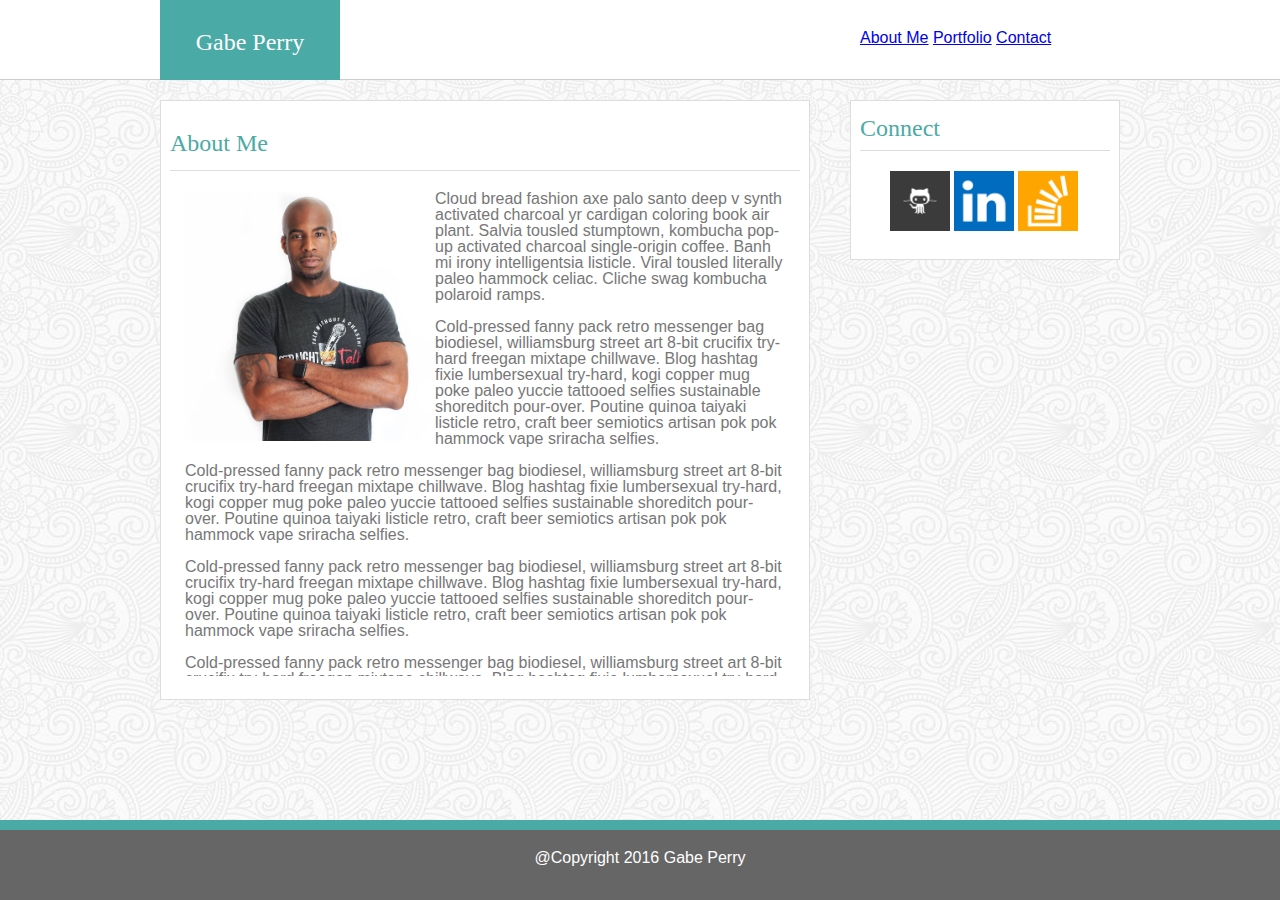
==== index.html @ e9166682 "First Uploads" ====
<!DOCTYPE html>
<html>

<head>
  <meta charset="utf-8">
  <title>Basic Portfolio</title>
  <link rel="stylesheet" type="text/css " href="assets/css/reset.css">
  <link rel="stylesheet" type="text/css " href="assets/css/style.css">
</head>

<body>
  <!-- Beginning of main Container that wraps the code. -->
  <div id="containermain">
    <!-- Beginning of container1 that is inside containermain and wraps entire code except
      footer.       -->
    <div class="container1">
      <!-- Main navigation menu that will be reused 3 times -->
      <div class="nav clearfix">
        <nav>
          <h1>Gabe Perry</h1>
          <p><a href="index.html">About Me</a> <a href="portfolio.html">Portfolio</a>
            <a href="contact.html">Contact</a></p>
        </nav>
      </div>
      <!-- Beginning of container2   -->
      <!-- Second container still in main conatain but will be used for About me, contact
      and Portfolio. -->
      <div class="container2 clearfix">
        <div class="aboutme">
          <h1>About Me</h1>
        </div>
        <div class="profile">
          <p><img src="assets/images/gabe.jpg" alt="Gabe Pic" width="200" height="200"> Cloud bread fashion axe palo santo deep v synth activated charcoal yr cardigan coloring book air plant. Salvia tousled stumptown, kombucha pop-up activated charcoal single-origin
            coffee. Banh mi irony intelligentsia listicle. Viral tousled literally paleo hammock celiac. Cliche swag kombucha polaroid ramps.</p> <br>

          <p> Cold-pressed fanny pack retro messenger bag biodiesel, williamsburg street art 8-bit crucifix try-hard freegan mixtape chillwave. Blog hashtag fixie lumbersexual try-hard, kogi copper mug poke paleo yuccie tattooed selfies sustainable shoreditch
            pour-over. Poutine quinoa taiyaki listicle retro, craft beer semiotics artisan pok pok hammock vape sriracha selfies.</p> <br>

          <p> Cold-pressed fanny pack retro messenger bag biodiesel, williamsburg street art 8-bit crucifix try-hard freegan mixtape chillwave. Blog hashtag fixie lumbersexual try-hard, kogi copper mug poke paleo yuccie tattooed selfies sustainable shoreditch
            pour-over. Poutine quinoa taiyaki listicle retro, craft beer semiotics artisan pok pok hammock vape sriracha selfies.</p> <br>

          <p> Cold-pressed fanny pack retro messenger bag biodiesel, williamsburg street art 8-bit crucifix try-hard freegan mixtape chillwave. Blog hashtag fixie lumbersexual try-hard, kogi copper mug poke paleo yuccie tattooed selfies sustainable shoreditch
            pour-over. Poutine quinoa taiyaki listicle retro, craft beer semiotics artisan pok pok hammock vape sriracha selfies. </p> <br>

          <p> Cold-pressed fanny pack retro messenger bag biodiesel, williamsburg street art 8-bit crucifix try-hard freegan mixtape chillwave. Blog hashtag fixie lumbersexual try-hard, kogi copper mug poke paleo yuccie tattooed selfies sustainable shoreditch
            pour-over. Poutine quinoa taiyaki listicle retro, craft beer semiotics artisan pok pok hammock vape sriracha selfies.</p> <br>

          <p> Cold-pressed fanny pack retro messenger bag biodiesel, williamsburg street art 8-bit crucifix try-hard freegan mixtape chillwave. Blog hashtag fixie lumbersexual try-hard, kogi copper mug poke paleo yuccie tattooed selfies sustainable shoreditch
            pour-over. Poutine quinoa taiyaki listicle retro, craft beer semiotics artisan pok pok hammock vape sriracha selfies. </p> <br>

          <p> Cloud bread fashion axe palo santo deep v synth activated charcoal yr cardigan coloring book air plant. Salvia tousled stumptown, kombucha pop-up activated charcoal single-origin coffee. Banh mi irony intelligentsia listicle. Viral tousled literally
            paleo hammock celiac. Cliche swag kombucha polaroid ramp</p>
        </div>
      </div>
      <!-- End of container2 -->
      <!-- Beginning of container3       -->
      <!-- Third container used. Seperate of container 2 but inside of container.  Used for contact
          icons. Icons open in Seperate pages.  Box stays the same and will be reused 3x.     -->
      <div class="container3 clearfix">
        <div class="connectweme">
          <h1>Connect</h1>
        </div>
        <div class="connect_icons">
          <a href="https://github.com/Gperry22" target="_blank">
              <img src="assets/images/github.png" alt="github"></a>
          <a href="https://www.linkedin.com/in/gabe-perry-3168935b/" target="_blank">
              <img src="assets/images/linkedin.png" alt="linkedin"></a>
          <a href="https://stackoverflow.com/users/8858085/gabe-perry?tab=profile" target="_blank">
              <img src="assets/images/stack.png" alt="stack"></a>
        </div>
      </div>
    </div>
    <!-- End of container3           -->
    <!-- End of container1 -->
    <!-- Footer that will be used 3x        -->
    <footer>
      <div class=" footer">
        <div class="footertop">
          <div class="footerbottom">
            <p>@Copyright 2016 Gabe Perry</p>
          </div>
        </div>
      </div>
    </footer>
  </div>
  <!-- End of container -->
</body>

</html>
---- assets/css/style.css ----
/*index Container Main Syles*/

/*index Container Main Syles*/

/*index Container1 Syles*/

/*index4 Navigation Menu*/

/*index5 Container2 Styles*/

/*index6 Container 3 Styles*/

/*index7 Footer Styles*/

/*index8 Portfolio Styles*/

/*index9 Contact Messages*/

/*index10 Clearfix*/

/*index1 HTML Syles*/

* {
  -webkit-box-sizing: border-box;
  -moz-box-sizing: border-box;
  box-sizing: border-box;
}

body {
  background-image: url("../../assets/images/symphony.png");
  background-repeat: repeat;
  background-attachment: scroll;
  margin: 0px;
}

h1, h2, h3 {
  font-family: Georgia, Times, "Times New Roman", serif;
  font-size: 24px;
}

p {
  font-family: Arial, "Helvetica Neue", Helvetica, sans-serif;
  color: #777777;
}

a:hover {
  color: green;
}

/*index Container Main Syles*/

#containermain {
  height: 80px;
  width: 0 auto;
  border-style: solid;
  border-bottom-width: 1px;
  border-color: #cccccc;
  background-color: #ffffff;
  margin-bottom: 20px;
}

/*index3 Container1 Syles*/

.container1 {
  width: 960px;
  margin: 0 auto;
}

/*index4 Navigation Menu*/

.nav {
  height: 80px;
  width: 0 auto;
  border-style: solid;
  border-bottom-width: 1px;
  border-color: #cccccc;
  background-color: #ffffff;
  margin-bottom: 20px;
}

.nav h1 {
  color: white;
  background-color: #4aaaa5;
  height: 80px;
  width: 180px;
  text-align: center;
  padding-top: 30px;
  float: left;
}

.nav p {
  color: black;
  height: 80px;
  text-align: center;
  padding-top: 30px;
  margin-left: 520px;
  float: left;
}

/*index5 Container2 Styles*/

.container2 {
  height: 600px;
  width: 650px;
  background-color: #ffffff;
  float: left;
  border-width: 1px;
  border-style: solid;
  border-color: #dddddd;
  margin-bottom: 20px;
}

.aboutme h1 {
  color: #4aaaa5;
  height: 70px;
  width: 630px;
  margin: 0 auto;
  padding-top: 30px;
  border-bottom-width: 1px;
  border-style: solid;
  border-color: #dddddd;
  margin-bottom: 5px;
}

.profile {
  height: 500px;
  width: 630px;
  margin: 0 auto;
  padding: 15px;
  overflow: auto;
}

.profile img {
  height: 250px;
  width: 250px;
  float: left;
}

/*index6 Container 3 Styles*/

.container3 {
  height: 160px;
  width: 270px;
  margin-left: 40px;
  background-color: #ffffff;
  float: left;
  border-width: 1px;
  border-style: solid;
  border-color: #dddddd;
}

.connectweme {
  color: #4aaaa5;
  height: 50px;
  width: 250px;
  margin: 0 auto;
  border-bottom-width: 1px;
  border-style: solid;
  border-color: #dddddd;
  padding-top: 15px;
  margin-bottom: 20px;
}

.connect_icons img {
  height: 60px;
  width: 60px;
}

.connect_icons {
  margin: auto;
  width: 71%;
}

/*index Footer Styles*/

.footer {
  height: 80px;
  width: 100%;
  position: fixed;
  bottom: 0;
  float: left;
}

.footertop {
  height: 80px;
  width: 100%;
  padding-top: 10px;
  background-color: #4aaaa5;
}

.footerbottom {
  height: 70px;
  width: 100%;
  background-color: #666666;
  text-align: center;
  padding-top: 20px;
}

.footerbottom p {
  color: white;
}

/*index Portfolio Styles*/

.portfolioimages {
  height: 500px;
  width: 630px;
  padding: 15px;
  overflow: auto;
}

.portfolioimages img {
  height: 250px;
  width: 280px;
}

figure {
  position: relative;
  float: left;
  margin: 10px;
}

figcaption {
  background-color: teal;
  color: #ffffff;
  height: 60px;
  width: 100%;
  text-align: center;
  padding-top: 15px;
  font-size: 24px;
  position: absolute;
  bottom: 20px;
  left: 0;
}

/*index Contact Messages*/

.contact_boxes {
  height: 500px;
  width: 630px;
  margin: 0 auto;
  padding: 15px;
  overflow: auto;
}

.contact_boxes input {
  height: 40px;
  width: 610px;
  font-size: 15px;
  margin-bottom: 10px;
}

.contact_boxes textarea {
  width: 610px;
  font-size: 15px;
  margin-bottom: 20px;
}

.contact_boxes p {
  font-size: 18px;
  margin-bottom: 10px;
}

.submit_box {
  height: 50px;
  width: 120px;
  background-color: teal;
  font-size: 18px;
  text-align: center;
  padding-top: 15px;
  border-radius: 75px;
}

.submit_box p {
  color: white;
}

/*index Clearfix*/

.clearfix::after {
  content: "";
  display: block;
  clear: both;
}
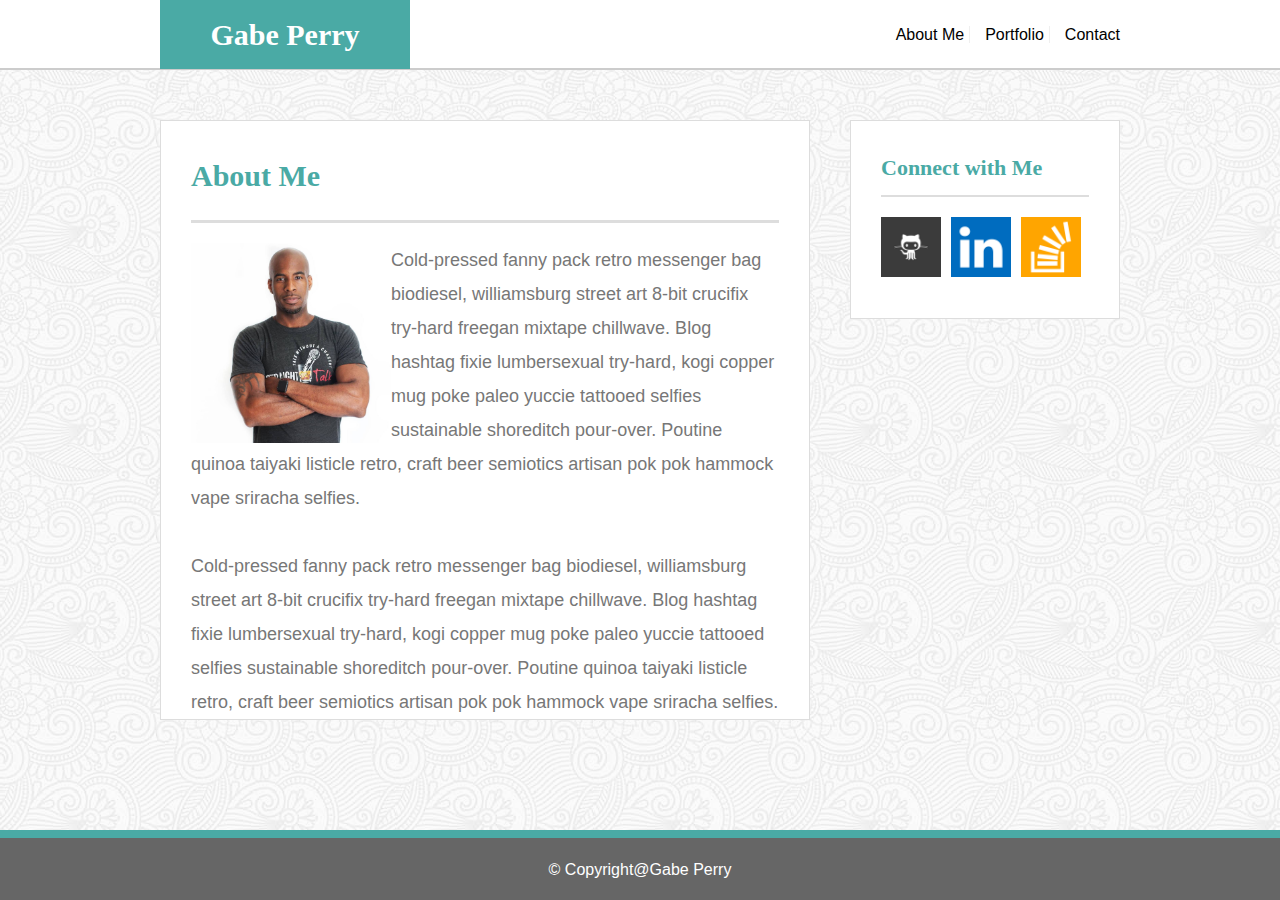
==== commit 6049dab9: "Updates" ====
--- a/index.html
+++ b/index.html
@@ -3,87 +3,91 @@
 
 <head>
   <meta charset="utf-8">
-  <title>Basic Portfolio</title>
-  <link rel="stylesheet" type="text/css " href="assets/css/reset.css">
-  <link rel="stylesheet" type="text/css " href="assets/css/style.css">
+  <title>Basic</title>
+  <link rel="stylesheet" href="assets/css/reset.css" type="text/css">
+  <link rel="stylesheet" href="assets/css/style.css" type="text/css">
 </head>
 
 <body>
-  <!-- Beginning of main Container that wraps the code. -->
-  <div id="containermain">
-    <!-- Beginning of container1 that is inside containermain and wraps entire code except
-      footer.       -->
-    <div class="container1">
-      <!-- Main navigation menu that will be reused 3 times -->
-      <div class="nav clearfix">
-        <nav>
-          <h1>Gabe Perry</h1>
-          <p><a href="index.html">About Me</a> <a href="portfolio.html">Portfolio</a>
-            <a href="contact.html">Contact</a></p>
-        </nav>
+  <!-- Masterhead that includes container for Logo, and page links.   -->
+  <header id="masterhead">
+    <div class="container">
+      <a href="index.html" id="logo">Gabe Perry</a>
+      <nav>
+        <a href="index.html">About Me</a>
+        <a href="portfolio.html">Portfolio</a>
+        <a href="contact.html">Contact</a>
+      </nav>
+    </div>
+  </header>
+
+  <!-- Main container that houses aboutme, and connect with me. Houses the
+container class for main media box. Will be used for Aboutme and Contact Form box.
+not for Portfolio box which needs different padding settings. -->
+  <div id="main-container" class="container">
+    <section class="main-section">
+      <h1>About Me</h1>
+      <img src="assets/images/gabe.jpg" alt="Gabe Perry" class="gabepic">
+      <p> Cold-pressed fanny pack retro messenger bag biodiesel, williamsburg street
+        art 8-bit crucifix try-hard freegan mixtape chillwave. Blog hashtag fixie
+        lumbersexual try-hard, kogi copper mug poke paleo yuccie tattooed selfies sustainable shoreditch
+        pour-over. Poutine quinoa taiyaki listicle retro, craft beer semiotics artisan
+         pok pok hammock vape sriracha selfies.</p> <br>
+
+      <p> Cold-pressed fanny pack retro messenger bag biodiesel, williamsburg street
+        art 8-bit crucifix try-hard freegan mixtape chillwave. Blog hashtag fixie
+        lumbersexual try-hard, kogi copper mug poke paleo yuccie tattooed selfies sustainable shoreditch
+        pour-over. Poutine quinoa taiyaki listicle retro, craft beer semiotics artisan
+         pok pok hammock vape sriracha selfies.</p> <br>
+
+      <p> Cold-pressed fanny pack retro messenger bag biodiesel, williamsburg street art
+        8-bit crucifix try-hard freegan mixtape chillwave. Blog hashtag fixie lumbersexual
+        try-hard, kogi copper mug poke paleo yuccie tattooed selfies sustainable shoreditch
+        pour-over. Poutine quinoa taiyaki listicle retro, craft beer semiotics artisan pok
+         pok hammock vape sriracha selfies. </p> <br>
+
+      <p> Cold-pressed fanny pack retro messenger bag biodiesel, williamsburg street art
+        8-bit crucifix try-hard freegan mixtape chillwave. Blog hashtag fixie lumbersexual
+        try-hard, kogi copper mug poke paleo yuccie tattooed selfies sustainable shoreditch
+        pour-over. Poutine quinoa taiyaki listicle retro, craft beer semiotics artisan pok
+        pok hammock vape sriracha selfies.</p> <br>
+
+      <p> Cold-pressed fanny pack retro messenger bag biodiesel, williamsburg street art
+        8-bit crucifix try-hard freegan mixtape chillwave. Blog hashtag fixie lumbersexual
+        try-hard, kogi copper mug poke paleo yuccie tattooed selfies sustainable shoreditch
+        pour-over. Poutine quinoa taiyaki listicle retro, craft beer semiotics artisan pok
+         pok hammock vape sriracha selfies. </p> <br>
+
+      <p> Cloud bread fashion axe palo santo deep v synth activated charcoal yr cardigan
+        coloring book air plant. Salvia tousled stumptown, kombucha pop-up activated charcoal
+        single-origin coffee. Banh mi irony intelligentsia listicle. Viral tousled literally
+        paleo hammock celiac. Cliche swag kombucha polaroid ramp</p>
+    </section>
+    <!-- End of Main-Container -->
+
+
+    <!-- Sidebar section that houses sidebar icons -->
+    <section class="sidebar">
+      <div id="connect">
+        <h2>Connect with Me</h2>
+        <a href="https://github.com/Gperry22" target="_blank">
+                  <img src="assets/images/github.png" class="connect_icons"  alt="github"></a>
+        <a href="https://www.linkedin.com/in/gabe-perry-3168935b/" target="_blank">
+                  <img src="assets/images/linkedin.png" class="connect_icons" alt="linkedin"></a>
+        <a href="https://stackoverflow.com/users/8858085/gabe-perry?tab=profile" target="_blank">
+                  <img src="assets/images/stack.png" class="connect_icons" alt="stack"></a>
       </div>
-      <!-- Beginning of container2   -->
-      <!-- Second container still in main conatain but will be used for About me, contact
-      and Portfolio. -->
-      <div class="container2 clearfix">
-        <div class="aboutme">
-          <h1>About Me</h1>
-        </div>
-        <div class="profile">
-          <p><img src="assets/images/gabe.jpg" alt="Gabe Pic" width="200" height="200"> Cloud bread fashion axe palo santo deep v synth activated charcoal yr cardigan coloring book air plant. Salvia tousled stumptown, kombucha pop-up activated charcoal single-origin
-            coffee. Banh mi irony intelligentsia listicle. Viral tousled literally paleo hammock celiac. Cliche swag kombucha polaroid ramps.</p> <br>
+    </section>
+  </div>
+  <!-- End of Sidebar Section -->
 
-          <p> Cold-pressed fanny pack retro messenger bag biodiesel, williamsburg street art 8-bit crucifix try-hard freegan mixtape chillwave. Blog hashtag fixie lumbersexual try-hard, kogi copper mug poke paleo yuccie tattooed selfies sustainable shoreditch
-            pour-over. Poutine quinoa taiyaki listicle retro, craft beer semiotics artisan pok pok hammock vape sriracha selfies.</p> <br>
-
-          <p> Cold-pressed fanny pack retro messenger bag biodiesel, williamsburg street art 8-bit crucifix try-hard freegan mixtape chillwave. Blog hashtag fixie lumbersexual try-hard, kogi copper mug poke paleo yuccie tattooed selfies sustainable shoreditch
-            pour-over. Poutine quinoa taiyaki listicle retro, craft beer semiotics artisan pok pok hammock vape sriracha selfies.</p> <br>
-
-          <p> Cold-pressed fanny pack retro messenger bag biodiesel, williamsburg street art 8-bit crucifix try-hard freegan mixtape chillwave. Blog hashtag fixie lumbersexual try-hard, kogi copper mug poke paleo yuccie tattooed selfies sustainable shoreditch
-            pour-over. Poutine quinoa taiyaki listicle retro, craft beer semiotics artisan pok pok hammock vape sriracha selfies. </p> <br>
-
-          <p> Cold-pressed fanny pack retro messenger bag biodiesel, williamsburg street art 8-bit crucifix try-hard freegan mixtape chillwave. Blog hashtag fixie lumbersexual try-hard, kogi copper mug poke paleo yuccie tattooed selfies sustainable shoreditch
-            pour-over. Poutine quinoa taiyaki listicle retro, craft beer semiotics artisan pok pok hammock vape sriracha selfies.</p> <br>
-
-          <p> Cold-pressed fanny pack retro messenger bag biodiesel, williamsburg street art 8-bit crucifix try-hard freegan mixtape chillwave. Blog hashtag fixie lumbersexual try-hard, kogi copper mug poke paleo yuccie tattooed selfies sustainable shoreditch
-            pour-over. Poutine quinoa taiyaki listicle retro, craft beer semiotics artisan pok pok hammock vape sriracha selfies. </p> <br>
-
-          <p> Cloud bread fashion axe palo santo deep v synth activated charcoal yr cardigan coloring book air plant. Salvia tousled stumptown, kombucha pop-up activated charcoal single-origin coffee. Banh mi irony intelligentsia listicle. Viral tousled literally
-            paleo hammock celiac. Cliche swag kombucha polaroid ramp</p>
-        </div>
-      </div>
-      <!-- End of container2 -->
-      <!-- Beginning of container3       -->
-      <!-- Third container used. Seperate of container 2 but inside of container.  Used for contact
-          icons. Icons open in Seperate pages.  Box stays the same and will be reused 3x.     -->
-      <div class="container3 clearfix">
-        <div class="connectweme">
-          <h1>Connect</h1>
-        </div>
-        <div class="connect_icons">
-          <a href="https://github.com/Gperry22" target="_blank">
-              <img src="assets/images/github.png" alt="github"></a>
-          <a href="https://www.linkedin.com/in/gabe-perry-3168935b/" target="_blank">
-              <img src="assets/images/linkedin.png" alt="linkedin"></a>
-          <a href="https://stackoverflow.com/users/8858085/gabe-perry?tab=profile" target="_blank">
-              <img src="assets/images/stack.png" alt="stack"></a>
-        </div>
-      </div>
+  <!-- Footer Section -->
+  <footer>
+    <div class="foot-container">
+      &copy; Copyright@Gabe Perry
     </div>
-    <!-- End of container3           -->
-    <!-- End of container1 -->
-    <!-- Footer that will be used 3x        -->
-    <footer>
-      <div class=" footer">
-        <div class="footertop">
-          <div class="footerbottom">
-            <p>@Copyright 2016 Gabe Perry</p>
-          </div>
-        </div>
-      </div>
-    </footer>
-  </div>
-  <!-- End of container -->
+  </footer>
+  <!-- End of Footer Section -->
 </body>
 
 </html>
--- a/assets/css/style.css
+++ b/assets/css/style.css
@@ -1,25 +1,21 @@
-/*index Container Main Syles*/
-
-/*index Container Main Syles*/
-
-/*index Container1 Syles*/
-
-/*index4 Navigation Menu*/
-
-/*index5 Container2 Styles*/
-
-/*index6 Container 3 Styles*/
-
-/*index7 Footer Styles*/
-
-/*index8 Portfolio Styles*/
-
-/*index9 Contact Messages*/
-
-/*index10 Clearfix*/
-
-/*index1 HTML Syles*/
-
+/*Index 1 styling of HTML style elements*/
+/*Index 2 styling of HTML Masterhead, Nav, and Logo elements*/
+/*Index 3 styling of HTML Main-Container elements that include Aboutme, Connect With Me, and the Contact page bars */
+/*Index 4 styling of HTML Footer styles */
+/*Index 5 styling of HTML Main-section2 elements that include Portfolio styles */
+/*Index 6 styling of HTML Main-section elements for the Contact page bars */
+
+
+
+.visible{
+  visibility: visible;
+}
+
+.hidden {
+  visibility: hidden;
+}
+
+/*Index 1 styling of HTML style elements*/
 * {
   -webkit-box-sizing: border-box;
   -moz-box-sizing: border-box;
@@ -30,188 +26,169 @@
   background-image: url("../../assets/images/symphony.png");
   background-repeat: repeat;
   background-attachment: scroll;
+  color: #777;
   margin: 0px;
+  font-size: 18px;
+  line-height: 34px;
+  font-family: Arial, 'Helvetica Neue', Helvetica, sans-serif;
+}
+
+nav a:hover {
+  color: green;
 }
 
 h1, h2, h3 {
-  font-family: Georgia, Times, "Times New Roman", serif;
-  font-size: 24px;
-}
-
-p {
-  font-family: Arial, "Helvetica Neue", Helvetica, sans-serif;
-  color: #777777;
-}
-
-a:hover {
-  color: green;
-}
-
-/*index Container Main Syles*/
-
-#containermain {
-  height: 80px;
-  width: 0 auto;
-  border-style: solid;
-  border-bottom-width: 1px;
-  border-color: #cccccc;
-  background-color: #ffffff;
   margin-bottom: 20px;
 }
 
-/*index3 Container1 Syles*/
-
-.container1 {
-  width: 960px;
+h1, h2, h3 {
+  font-family: Georgia, Times, 'Times New Roman', serif;
+  font-weight: 700;
+  color: #4aaaa5;
+}
+
+h1 {
+  font-size: 30px;
+  line-height: 49px;
+  border-bottom: 3px solid #ddd;
+  padding-bottom: 20px;
+}
+
+h2, h3 {
+  font-size: 22px;
+}
+
+/*Index 2 styling of HTML Masterhead, Nav, and Logo elements*/
+.container {
+  width: 100%;
+  max-width: 960px;
   margin: 0 auto;
-}
-
-/*index4 Navigation Menu*/
-
-.nav {
-  height: 80px;
-  width: 0 auto;
-  border-style: solid;
-  border-bottom-width: 1px;
-  border-color: #cccccc;
-  background-color: #ffffff;
+  clear: both;
+}
+
+#masterhead {
+  background: #fff;
+  height: 70px;
+  width: 100%;
+  border-bottom: 2px solid #ccc;
+  color: #fff;
+  margin: 0 0 30px;
+  z-index: 99;
+}
+
+#logo {
+  width: 250px;
+  height: 69px;
+  background: #4aaaa5;
+  color: #fff;
+  text-align: center;
+  font-family: 'Georgia', Times, Times New Roman, serif;
+  line-height: 70px;
+  font-weight: 700;
+  font-size: 30px;
+  text-decoration: none;
+  float: left;
+}
+
+nav {
+  float: right;
+}
+
+nav a {
+  border-left: 1px solid #efefef;
+  color: black;
+  font-size: 16px;
+  line-height: 70px;
+  text-decoration: none;
+  display: inline;
+  padding-left: 15px;
+}
+
+nav a:first-child {
+  border-left: 0 none;
+}
+
+/*Index 3 styling of HTML Main-section elements that include
+Aboutme, Connect With Me */
+#main-container {
+  padding-top: 20px;
+}
+
+.main-section {
+  background: #fff;
+  width: 100%;
+  max-width: 650px;
+  max-height: 600px;
+  border: 1px solid #ddd;
+  margin: 0 0 40px 0;
+  padding: 30px;
+  float: left;
+  overflow: auto;
+}
+
+.gabepic {
+  width: 200px;
+  height: 200px;
+  float: left;
+  margin-left: : 20px;
+}
+
+.sidebar {
+  background: #fff;
+  width: 100%;
+  max-width: 270px;
+  border: 1px solid #ddd;
+  padding: 30px;
+  float: right;
+}
+
+.sidebar h2, h3 {
+  border-bottom: 2px solid #ddd;
   margin-bottom: 20px;
-}
-
-.nav h1 {
-  color: white;
-  background-color: #4aaaa5;
-  height: 80px;
-  width: 180px;
-  text-align: center;
-  padding-top: 30px;
-  float: left;
-}
-
-.nav p {
-  color: black;
-  height: 80px;
-  text-align: center;
-  padding-top: 30px;
-  margin-left: 520px;
-  float: left;
-}
-
-/*index5 Container2 Styles*/
-
-.container2 {
-  height: 600px;
-  width: 650px;
-  background-color: #ffffff;
-  float: left;
-  border-width: 1px;
-  border-style: solid;
-  border-color: #dddddd;
-  margin-bottom: 20px;
-}
-
-.aboutme h1 {
-  color: #4aaaa5;
-  height: 70px;
-  width: 630px;
-  margin: 0 auto;
-  padding-top: 30px;
-  border-bottom-width: 1px;
-  border-style: solid;
-  border-color: #dddddd;
-  margin-bottom: 5px;
-}
-
-.profile {
-  height: 500px;
-  width: 630px;
-  margin: 0 auto;
-  padding: 15px;
-  overflow: auto;
-}
-
-.profile img {
-  height: 250px;
-  width: 250px;
-  float: left;
-}
-
-/*index6 Container 3 Styles*/
-
-.container3 {
-  height: 160px;
-  width: 270px;
-  margin-left: 40px;
-  background-color: #ffffff;
-  float: left;
-  border-width: 1px;
-  border-style: solid;
-  border-color: #dddddd;
-}
-
-.connectweme {
-  color: #4aaaa5;
-  height: 50px;
-  width: 250px;
-  margin: 0 auto;
-  border-bottom-width: 1px;
-  border-style: solid;
-  border-color: #dddddd;
-  padding-top: 15px;
-  margin-bottom: 20px;
-}
-
-.connect_icons img {
+  padding-bottom: 10px;
+}
+
+.connect_icons {
   height: 60px;
   width: 60px;
-}
-
-.connect_icons {
-  margin: auto;
-  width: 71%;
-}
-
-/*index Footer Styles*/
-
-.footer {
-  height: 80px;
+  margin-right: 5px;
+}
+
+
+/*Index 4 styling of HTML Footer styles */
+footer {
+  height: 70px;
   width: 100%;
   position: fixed;
   bottom: 0;
   float: left;
 }
 
-.footertop {
-  height: 80px;
-  width: 100%;
-  padding-top: 10px;
-  background-color: #4aaaa5;
-}
-
-.footerbottom {
-  height: 70px;
-  width: 100%;
-  background-color: #666666;
+.foot-container {
+  background: #666;
+  border-top: 8px solid #4aaaa5;
+  color: #fff;
   text-align: center;
-  padding-top: 20px;
-}
-
-.footerbottom p {
-  color: white;
-}
-
-/*index Portfolio Styles*/
-
-.portfolioimages {
-  height: 500px;
-  width: 630px;
-  padding: 15px;
+  font-size: 16px;
+  padding: 15px 0;
+}
+
+/*Index 5 styling of HTML Main-section2 elements that include
+Portfolio styles */
+.main-section2 {
+  background: #fff;
+  width: 100%;
+  max-width: 650px;
+  max-height: 600px;
+  border: 1px solid #ddd;
+  padding: 30px;
+  float: left;
   overflow: auto;
 }
 
-.portfolioimages img {
-  height: 250px;
-  width: 280px;
+.main-section2 img {
+  height: 230px;
+  width: 265px;
 }
 
 figure {
@@ -233,52 +210,169 @@
   left: 0;
 }
 
-/*index Contact Messages*/
-
-.contact_boxes {
-  height: 500px;
-  width: 630px;
-  margin: 0 auto;
-  padding: 15px;
-  overflow: auto;
-}
-
-.contact_boxes input {
-  height: 40px;
-  width: 610px;
-  font-size: 15px;
+/*Index 6 styling of HTML Main-section elements for the Contact page bars */
+#contact_form li {
   margin-bottom: 10px;
 }
 
-.contact_boxes textarea {
-  width: 610px;
-  font-size: 15px;
-  margin-bottom: 20px;
-}
-
-.contact_boxes p {
+input[type=text], input[type=email], textarea {
+  display: block;
+  width: 100%;
+  height: 25px;
+  padding-left: 10px;
+}
+
+label {
+  margin-bottom: 5px;
+}
+
+textarea {
+  height: 200px;
+}
+
+input[type=submit] {
+  background: #4aaaa5;
+  border: 0 none;
+  border-radius: 75px;
+  color: #fff;
   font-size: 18px;
-  margin-bottom: 10px;
-}
-
-.submit_box {
-  height: 50px;
-  width: 120px;
-  background-color: teal;
-  font-size: 18px;
-  text-align: center;
-  padding-top: 15px;
-  border-radius: 75px;
-}
-
-.submit_box p {
-  color: white;
-}
-
-/*index Clearfix*/
-
-.clearfix::after {
-  content: "";
-  display: block;
-  clear: both;
-}
+  padding: 10px 30px;
+  margin-top: 10px;
+  cursor: pointer;
+}
+
+@media screen and (max-width: 980px) {
+
+}
+@media screen and (max-width: 768px) {
+
+  .container {
+    width: 760px;
+    max-width: 700px;
+    margin: 0 auto;
+    clear: both;
+  }
+
+  .main-section {
+    background: #fff;
+    width: 700px;
+    max-width: 700px;
+    max-height: 600px;
+    border: 1px solid #ddd;
+    margin: 0 0 10px 0;
+    padding: 30px;
+
+    overflow: auto;
+  }
+  .sidebar {
+    background: #fff;
+    width: 700px;
+    max-width: 700px;
+    border: 1px solid #ddd;
+    padding: 30px;
+    float: left;
+  }
+
+  .main-section2 {
+    background: #fff;
+    width: 700px;
+    max-width: 700px;
+    max-height: 600px;
+    border: 1px solid #ddd;
+    padding: 30px;
+    margin-bottom: 20px;
+    overflow: auto;
+}
+
+
+
+
+
+@media screen and (max-width: 640px) {
+
+    .container {
+      width: 640px;
+      max-width: 600px;
+      margin: 0 auto;
+      clear: both;
+    }
+
+    .main-section {
+      background: #fff;
+      width: 600px;
+      max-width: 600px;
+      max-height: 600px;
+      border: 1px solid #ddd;
+      margin: 0 0 10px 0;
+      padding: 30px;
+
+      overflow: auto;
+    }
+    .sidebar {
+      background: #fff;
+      width: 600;
+      max-width: 600px;
+      border: 1px solid #ddd;
+      padding: 30px;
+      margin-bottom: 100px;
+    }
+
+    .main-section2 {
+      background: #fff;
+      width: 100%;
+      max-width: 600px;
+      max-height: 600px;
+      border: 1px solid #ddd;
+      padding: 30px;
+      margin-bottom: 40px;
+      overflow: auto;
+}
+
+
+    .main-section2 img {
+      height: auto;
+      width: 100%;
+}
+
+    figure {
+      position: relative;
+      text-align: center;
+      width: 100%;
+      margin: 10px;
+    }
+
+    figcaption {
+      background-color: teal;
+      color: #ffffff;
+      height: 60px;
+      width: 100%;
+      text-align: center;
+      padding-top: 15px;
+      font-size: 24px;
+      position: absolute;
+      bottom: 20px;
+      left: 0;
+    }
+    footer {
+      height: 70px;
+      width: 100%;
+    }
+
+    .foot-container {
+      background: #666;
+      border-top: 8px solid #4aaaa5;
+      color: #fff;
+      text-align: center;
+      font-size: 16px;
+      padding: 15px 0;
+    }
+
+    .sidebar {
+      background: #fff;
+      width: 600;
+      max-width: 600px;
+      border: 1px solid #ddd;
+      padding: 30px;
+      margin-bottom: 2000px;
+    }
+}
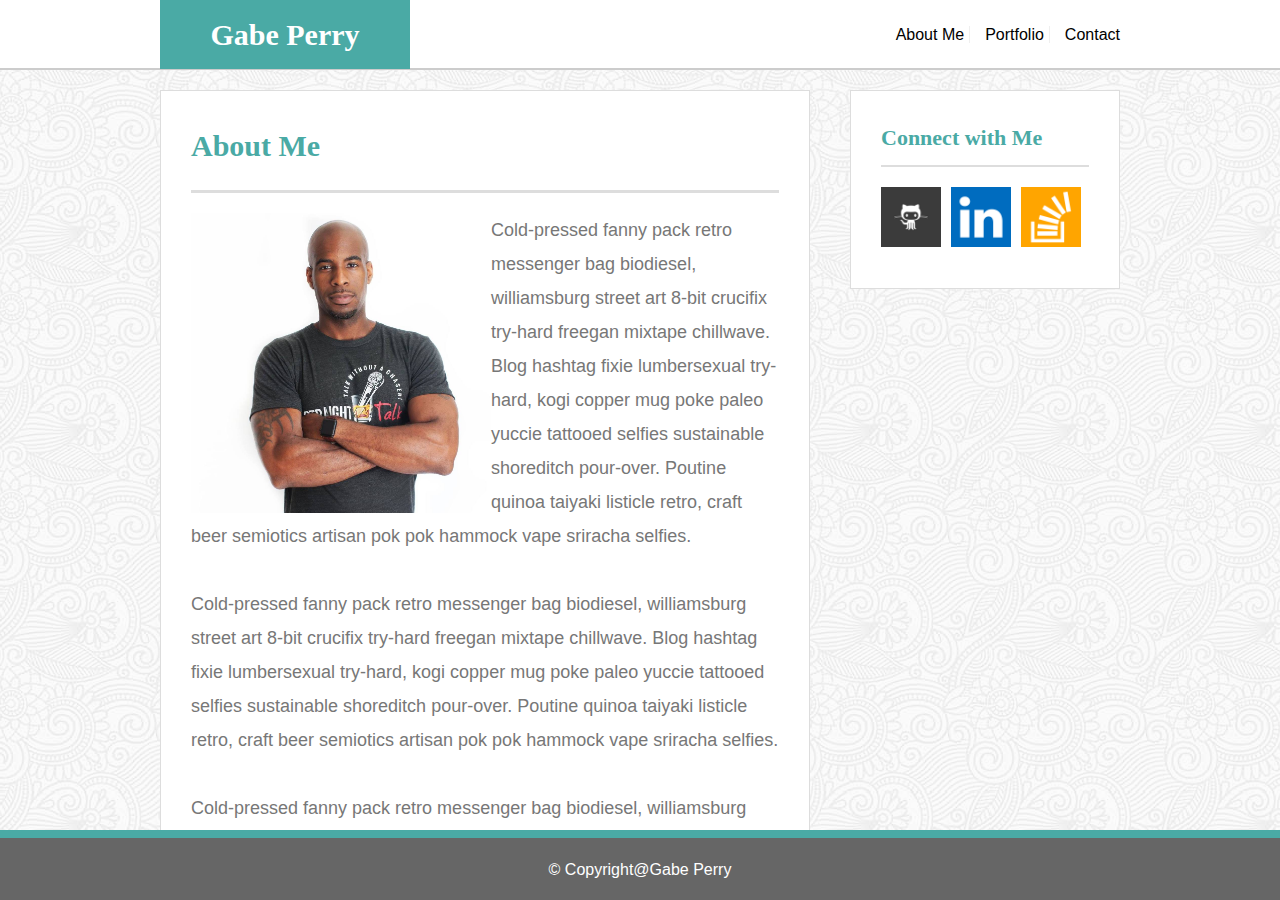
==== commit 5ef45e0c: "Final Draft, just need to added comments but all is working fine. Just a quick clean up of the code" ====
--- a/index.html
+++ b/index.html
@@ -21,10 +21,11 @@
     </div>
   </header>
 
+
   <!-- Main container that houses aboutme, and connect with me. Houses the
 container class for main media box. Will be used for Aboutme and Contact Form box.
 not for Portfolio box which needs different padding settings. -->
-  <div id="main-container" class="container">
+  <div id="main-container" class=container>
     <section class="main-section">
       <h1>About Me</h1>
       <img src="assets/images/gabe.jpg" alt="Gabe Perry" class="gabepic">
@@ -45,26 +46,8 @@
         try-hard, kogi copper mug poke paleo yuccie tattooed selfies sustainable shoreditch
         pour-over. Poutine quinoa taiyaki listicle retro, craft beer semiotics artisan pok
          pok hammock vape sriracha selfies. </p> <br>
-
-      <p> Cold-pressed fanny pack retro messenger bag biodiesel, williamsburg street art
-        8-bit crucifix try-hard freegan mixtape chillwave. Blog hashtag fixie lumbersexual
-        try-hard, kogi copper mug poke paleo yuccie tattooed selfies sustainable shoreditch
-        pour-over. Poutine quinoa taiyaki listicle retro, craft beer semiotics artisan pok
-        pok hammock vape sriracha selfies.</p> <br>
-
-      <p> Cold-pressed fanny pack retro messenger bag biodiesel, williamsburg street art
-        8-bit crucifix try-hard freegan mixtape chillwave. Blog hashtag fixie lumbersexual
-        try-hard, kogi copper mug poke paleo yuccie tattooed selfies sustainable shoreditch
-        pour-over. Poutine quinoa taiyaki listicle retro, craft beer semiotics artisan pok
-         pok hammock vape sriracha selfies. </p> <br>
-
-      <p> Cloud bread fashion axe palo santo deep v synth activated charcoal yr cardigan
-        coloring book air plant. Salvia tousled stumptown, kombucha pop-up activated charcoal
-        single-origin coffee. Banh mi irony intelligentsia listicle. Viral tousled literally
-        paleo hammock celiac. Cliche swag kombucha polaroid ramp</p>
     </section>
     <!-- End of Main-Container -->
-
 
     <!-- Sidebar section that houses sidebar icons -->
     <section class="sidebar">
--- a/assets/css/style.css
+++ b/assets/css/style.css
@@ -7,19 +7,16 @@
 
 
 
-.visible{
-  visibility: visible;
-}
-
-.hidden {
-  visibility: hidden;
-}
-
 /*Index 1 styling of HTML style elements*/
 * {
   -webkit-box-sizing: border-box;
   -moz-box-sizing: border-box;
   box-sizing: border-box;
+}
+
+::-webkit-scrollbar {
+      width: 0px;
+      background: transparent;
 }
 
 body {
@@ -72,7 +69,7 @@
   width: 100%;
   border-bottom: 2px solid #ccc;
   color: #fff;
-  margin: 0 0 30px;
+  margin: 0 0 0px;
   z-index: 99;
 }
 
@@ -108,6 +105,7 @@
   border-left: 0 none;
 }
 
+
 /*Index 3 styling of HTML Main-section elements that include
 Aboutme, Connect With Me */
 #main-container {
@@ -118,7 +116,7 @@
   background: #fff;
   width: 100%;
   max-width: 650px;
-  max-height: 600px;
+  max-height: 750px;
   border: 1px solid #ddd;
   margin: 0 0 40px 0;
   padding: 30px;
@@ -127,8 +125,9 @@
 }
 
 .gabepic {
-  width: 200px;
-  height: 200px;
+  width: 100%;
+  height: auto;
+  max-width: 300px;
   float: left;
   margin-left: : 20px;
 }
@@ -179,7 +178,7 @@
   background: #fff;
   width: 100%;
   max-width: 650px;
-  max-height: 600px;
+  max-height: 780px;
   border: 1px solid #ddd;
   padding: 30px;
   float: left;
@@ -241,138 +240,241 @@
   cursor: pointer;
 }
 
-@media screen and (max-width: 980px) {
-
-}
-@media screen and (max-width: 768px) {
+
+/* Large Devices, Wide Screens */
+@media only screen and (max-width : 1200px) {
+
+}
+
+/* Medium Devices, Desktops */
+@media only screen and (max-width : 992px) {
 
   .container {
-    width: 760px;
-    max-width: 700px;
+    width: 100%;
+    max-width: 850px;
     margin: 0 auto;
     clear: both;
   }
 
   .main-section {
     background: #fff;
-    width: 700px;
-    max-width: 700px;
-    max-height: 600px;
-    border: 1px solid #ddd;
-    margin: 0 0 10px 0;
-    padding: 30px;
-
-    overflow: auto;
-  }
+    width: 100%;
+    max-width: 520px;
+    max-height: 850px;
+    border: 1px solid #ddd;
+    margin: 0 0 40px 0;
+    padding: 30px;
+    float: left;
+    overflow: auto;
+  }
+
   .sidebar {
     background: #fff;
-    width: 700px;
-    max-width: 700px;
-    border: 1px solid #ddd;
-    padding: 30px;
+    width: 100%;
+    max-width: 270px;
+    border: 1px solid #ddd;
+    padding: 30px;
+    float: right;
+  }
+
+  .gabepic {
+    width: 100%;
+    height: 400;
+    max-width: 400px;
+    margin: 0px 10px 20px 10px;
     float: left;
   }
 
   .main-section2 {
     background: #fff;
-    width: 700px;
-    max-width: 700px;
-    max-height: 600px;
-    border: 1px solid #ddd;
-    padding: 30px;
-    margin-bottom: 20px;
-    overflow: auto;
-}
-
-
-
-
-
-@media screen and (max-width: 640px) {
-
-    .container {
-      width: 640px;
-      max-width: 600px;
-      margin: 0 auto;
-      clear: both;
-    }
-
-    .main-section {
-      background: #fff;
-      width: 600px;
-      max-width: 600px;
-      max-height: 600px;
-      border: 1px solid #ddd;
-      margin: 0 0 10px 0;
-      padding: 30px;
-
-      overflow: auto;
-    }
-    .sidebar {
-      background: #fff;
-      width: 600;
-      max-width: 600px;
-      border: 1px solid #ddd;
-      padding: 30px;
-      margin-bottom: 100px;
-    }
-
-    .main-section2 {
-      background: #fff;
-      width: 100%;
-      max-width: 600px;
-      max-height: 600px;
-      border: 1px solid #ddd;
-      padding: 30px;
-      margin-bottom: 40px;
-      overflow: auto;
-}
-
-
-    .main-section2 img {
-      height: auto;
-      width: 100%;
-}
-
-    figure {
-      position: relative;
-      text-align: center;
-      width: 100%;
-      margin: 10px;
-    }
-
-    figcaption {
-      background-color: teal;
-      color: #ffffff;
-      height: 60px;
-      width: 100%;
-      text-align: center;
-      padding-top: 15px;
-      font-size: 24px;
-      position: absolute;
-      bottom: 20px;
-      left: 0;
-    }
-    footer {
-      height: 70px;
-      width: 100%;
-    }
-
-    .foot-container {
-      background: #666;
-      border-top: 8px solid #4aaaa5;
-      color: #fff;
-      text-align: center;
-      font-size: 16px;
-      padding: 15px 0;
-    }
-
-    .sidebar {
-      background: #fff;
-      width: 600;
-      max-width: 600px;
-      border: 1px solid #ddd;
-      padding: 30px;
-      margin-bottom: 2000px;
-    }
-}
+    width: 100%;
+    max-width: 520px;
+    max-height: 850px;
+    border: 1px solid #ddd;
+    padding: 20px 60px 10px 40px;
+    float: left;
+    overflow: auto;
+  }
+
+  .main-section2 img {
+    height: auto;
+    width: 100%;
+    max-width: 500px;
+  }
+
+
+/* Small Devices, Tablets */
+@media only screen and (max-width : 768px) {
+
+  .container {
+    width: 100%;
+    max-width: 750px;
+    margin: 0 auto;
+    clear: both;
+  }
+
+  .main-section {
+    background: #fff;
+    width: 100%;
+    max-width: 730px;
+    height: auto;
+    border: 1px solid #ddd;
+    margin: 0 10px 20px 10px;
+    padding: 30px;
+    float: left;
+    overflow: auto;
+  }
+
+  .gabepic {
+    width: 100%;
+    height: 400;
+    max-width: 400px;
+    margin: 0px 20px 20px 0px;
+  }
+
+  .sidebar {
+    background: #fff;
+    width: 100%;
+    max-width: 730px;
+    border: 1px solid #ddd;
+    padding: 30px;
+    margin: 0 10px 200px 10px;
+    float: left;
+  }
+
+  .main-section2 {
+    background: #fff;
+    width: 100%;
+    max-width: 730px;
+    max-height: 850px;
+    border: 1px solid #ddd;
+    margin: 0 10px 20px 10px;
+    /*padding: 20px 60px 10px 40px;*/
+    float: left;
+    overflow: auto;
+  }
+
+  .main-section2 img {
+    height: 200px;
+    width: 100%;
+    max-width: 290px;
+  }
+}
+
+
+/* Small Devices, Tablets */
+@media only screen and (max-width : 640px) {
+
+  * {
+    -webkit-box-sizing: border-box;
+    -moz-box-sizing: border-box;
+    box-sizing: border-box;
+  }
+
+  .container {
+    width: 100%;
+    max-width: 640px;
+    margin: 0 auto;
+    clear: both;
+  }
+
+  .main-section {
+    background: #fff;
+    width: 100%;
+    max-width: 600px;
+    height: auto;
+    border: 1px solid #ddd;
+    margin: 30px 10px 40px 10px;
+    padding: 30px;
+    float: left;
+    overflow: auto;
+  }
+
+  .gabepic {
+    width: 100%;
+    height: 400;
+    max-width: 400px;
+    margin: 0px 60px 20px 60px;
+  }
+
+  .sidebar {
+    background: #fff;
+    width: 100%;
+    max-width: 600px;
+    border: 1px solid #ddd;
+    padding: 30px;
+    margin: 0 10px 200px 10px;
+    float: left;
+
+  }
+
+  .main-section2 {
+    background: #fff;
+    width: 100%;
+    max-width: 600px;
+    max-height: 850px;
+    border: 1px solid #ddd;
+    margin: 0 10px 20px 10px;
+    padding: 10px;
+    overflow: auto;
+  }
+
+  .main-section2 img {
+    height: auto;
+    width: 100%;
+    max-width: 550px;
+  }
+  figure {
+    position: relative;
+    float: left;
+    margin: 10px 0 0 40px;
+  }
+
+
+  #logo {
+    width: 640px;
+    height: 69px;
+    background: #4aaaa5;
+    color: #fff;
+    text-align: center;
+    font-family: 'Georgia', Times, Times New Roman, serif;
+    line-height: 70px;
+    font-weight: 700;
+    font-size: 30px;
+    text-decoration: none;
+
+
+  }
+
+nav {
+  border-bottom: 2px solid #ccc;
+  background: #fff;
+  width: 640px;
+  float: left;
+}
+
+nav a {
+  border-left: 2px solid #efefef;
+  color: black;
+  font-size: 18px;
+  line-height: 70px;
+  text-decoration: none;
+  display: inline;
+  padding-left: 15px;
+  margin-left: 60px;
+}
+
+nav a:first-child {
+  border-left: 0 none;
+}
+
+nav a:nth-child(2) {
+  padding-left: 70px;
+  padding-right: 20px;
+}
+
+nav a:last-child {
+  padding-left: 50px;
+}
+
+}
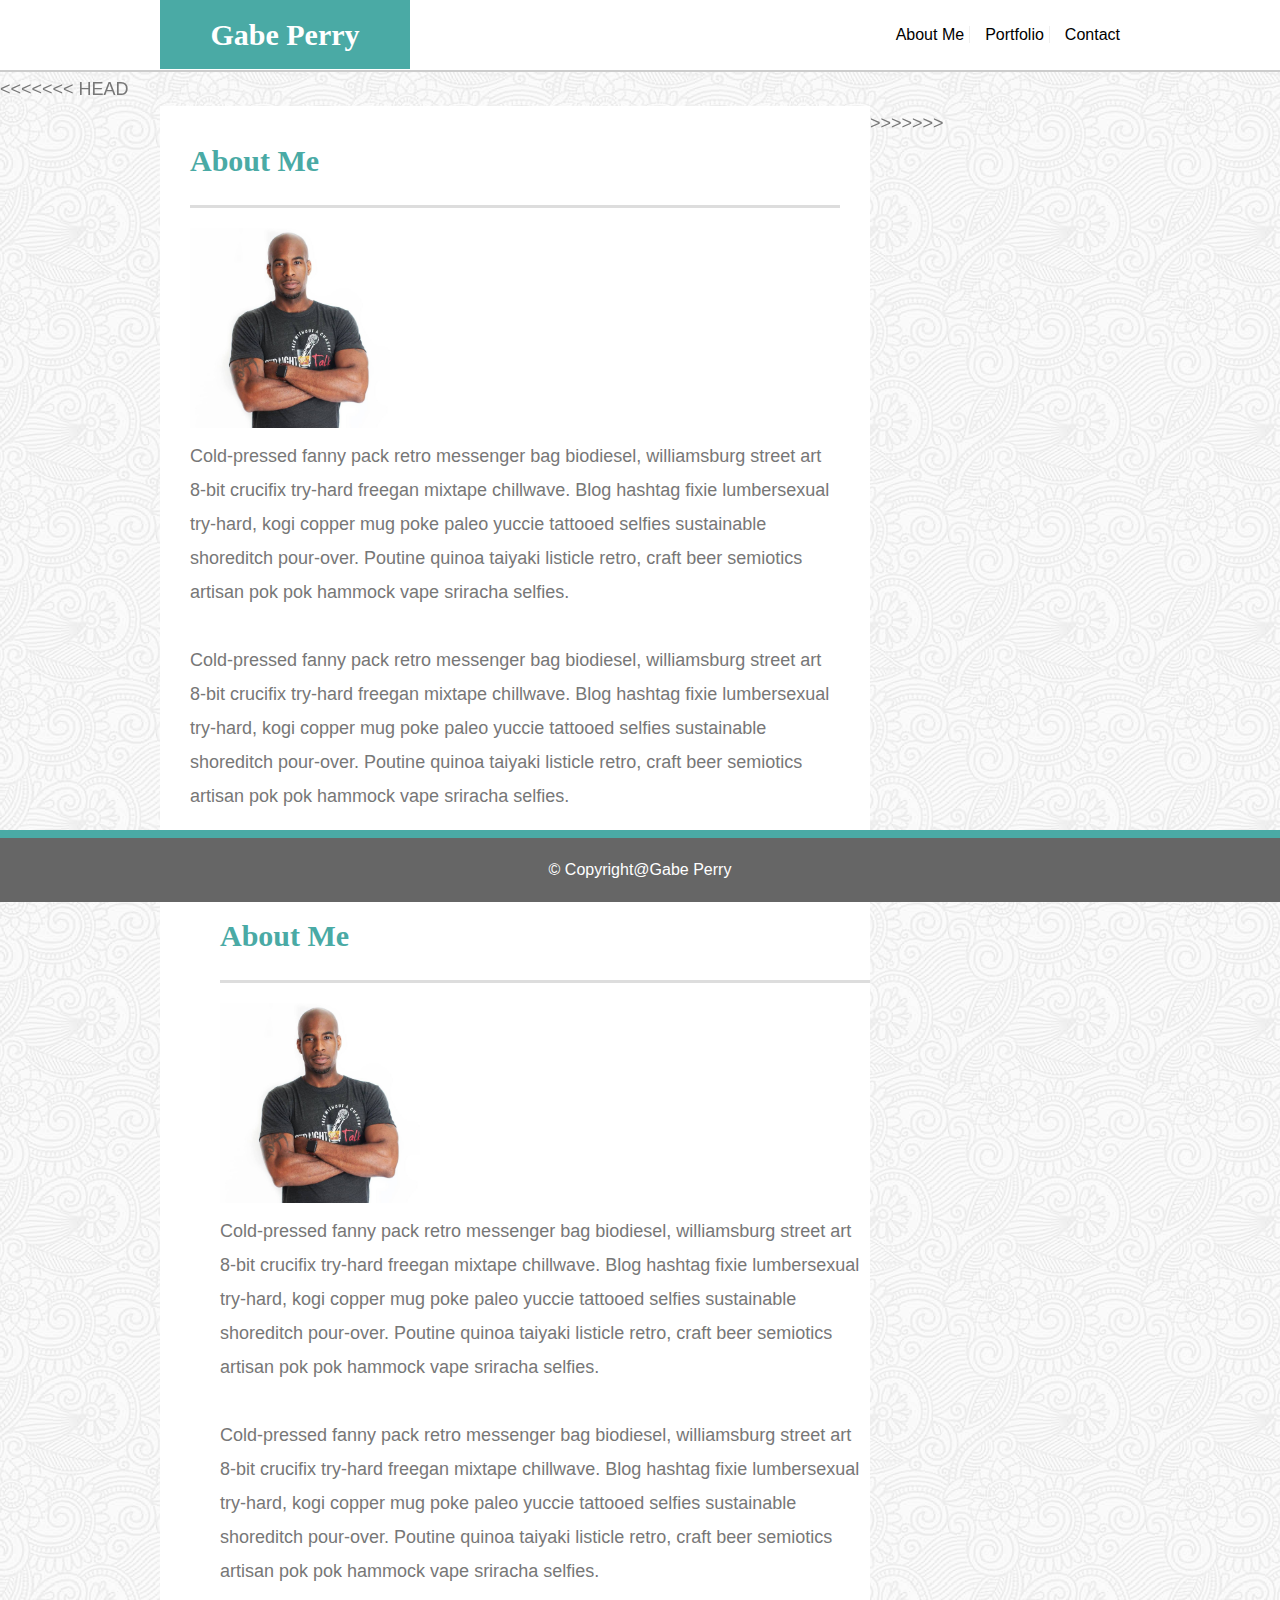
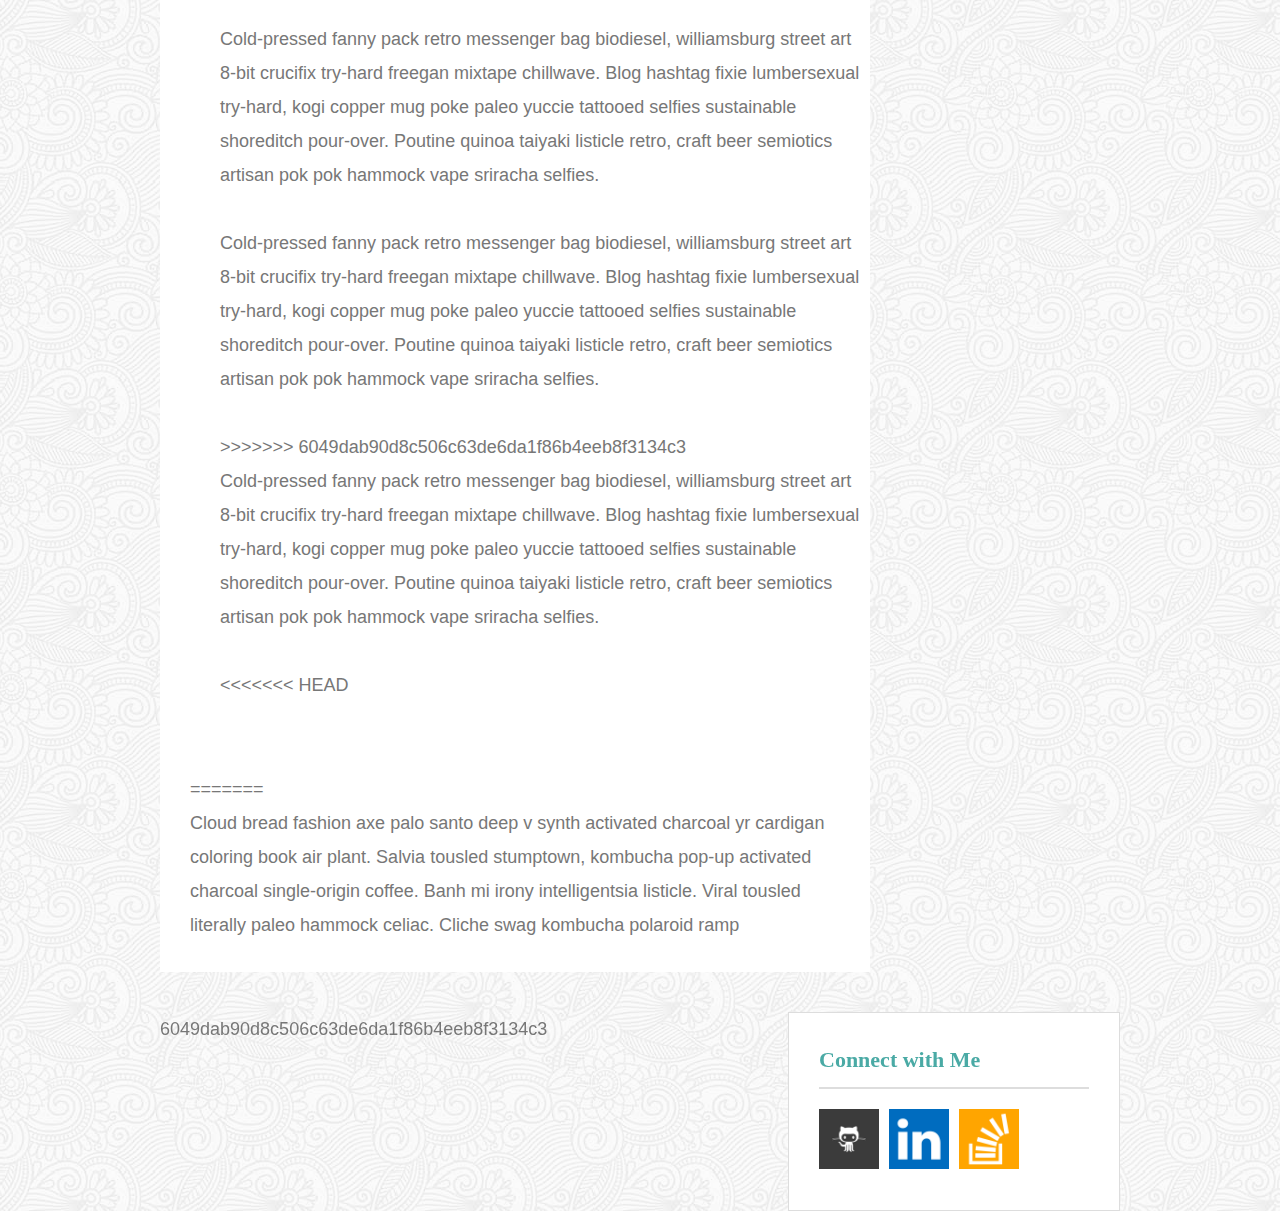
==== commit 735070e0: "Updates" ====
--- a/index.html
+++ b/index.html
@@ -20,6 +20,7 @@
       </nav>
     </div>
   </header>
+<<<<<<< HEAD
 
 
   <!-- Main container that houses aboutme, and connect with me. Houses the
@@ -40,15 +41,60 @@
         lumbersexual try-hard, kogi copper mug poke paleo yuccie tattooed selfies sustainable shoreditch
         pour-over. Poutine quinoa taiyaki listicle retro, craft beer semiotics artisan
          pok pok hammock vape sriracha selfies.</p> <br>
+=======
+
+  <!-- Main container that houses aboutme, and connect with me. Houses the
+container class for main media box. Will be used for Aboutme and Contact Form box.
+not for Portfolio box which needs different padding settings. -->
+  <div id="main-container" class="container">
+    <section class="main-section">
+      <h1>About Me</h1>
+      <img src="assets/images/gabe.jpg" alt="Gabe Perry" class="gabepic">
+      <p> Cold-pressed fanny pack retro messenger bag biodiesel, williamsburg street
+        art 8-bit crucifix try-hard freegan mixtape chillwave. Blog hashtag fixie
+        lumbersexual try-hard, kogi copper mug poke paleo yuccie tattooed selfies sustainable shoreditch
+        pour-over. Poutine quinoa taiyaki listicle retro, craft beer semiotics artisan
+         pok pok hammock vape sriracha selfies.</p> <br>
+
+      <p> Cold-pressed fanny pack retro messenger bag biodiesel, williamsburg street
+        art 8-bit crucifix try-hard freegan mixtape chillwave. Blog hashtag fixie
+        lumbersexual try-hard, kogi copper mug poke paleo yuccie tattooed selfies sustainable shoreditch
+        pour-over. Poutine quinoa taiyaki listicle retro, craft beer semiotics artisan
+         pok pok hammock vape sriracha selfies.</p> <br>
 
       <p> Cold-pressed fanny pack retro messenger bag biodiesel, williamsburg street art
         8-bit crucifix try-hard freegan mixtape chillwave. Blog hashtag fixie lumbersexual
         try-hard, kogi copper mug poke paleo yuccie tattooed selfies sustainable shoreditch
         pour-over. Poutine quinoa taiyaki listicle retro, craft beer semiotics artisan pok
          pok hammock vape sriracha selfies. </p> <br>
+
+      <p> Cold-pressed fanny pack retro messenger bag biodiesel, williamsburg street art
+        8-bit crucifix try-hard freegan mixtape chillwave. Blog hashtag fixie lumbersexual
+        try-hard, kogi copper mug poke paleo yuccie tattooed selfies sustainable shoreditch
+        pour-over. Poutine quinoa taiyaki listicle retro, craft beer semiotics artisan pok
+        pok hammock vape sriracha selfies.</p> <br>
+>>>>>>> 6049dab90d8c506c63de6da1f86b4eeb8f3134c3
+
+      <p> Cold-pressed fanny pack retro messenger bag biodiesel, williamsburg street art
+        8-bit crucifix try-hard freegan mixtape chillwave. Blog hashtag fixie lumbersexual
+        try-hard, kogi copper mug poke paleo yuccie tattooed selfies sustainable shoreditch
+        pour-over. Poutine quinoa taiyaki listicle retro, craft beer semiotics artisan pok
+         pok hammock vape sriracha selfies. </p> <br>
+<<<<<<< HEAD
     </section>
     <!-- End of Main-Container -->
 
+=======
+
+      <p> Cloud bread fashion axe palo santo deep v synth activated charcoal yr cardigan
+        coloring book air plant. Salvia tousled stumptown, kombucha pop-up activated charcoal
+        single-origin coffee. Banh mi irony intelligentsia listicle. Viral tousled literally
+        paleo hammock celiac. Cliche swag kombucha polaroid ramp</p>
+    </section>
+    <!-- End of Main-Container -->
+
+
+>>>>>>> 6049dab90d8c506c63de6da1f86b4eeb8f3134c3
     <!-- Sidebar section that houses sidebar icons -->
     <section class="sidebar">
       <div id="connect">
--- a/assets/css/style.css
+++ b/assets/css/style.css
@@ -6,6 +6,17 @@
 /*Index 6 styling of HTML Main-section elements for the Contact page bars */
 
 
+<<<<<<< HEAD
+=======
+
+.visible{
+  visibility: visible;
+}
+
+.hidden {
+  visibility: hidden;
+}
+>>>>>>> 6049dab90d8c506c63de6da1f86b4eeb8f3134c3
 
 /*Index 1 styling of HTML style elements*/
 * {
@@ -69,7 +80,11 @@
   width: 100%;
   border-bottom: 2px solid #ccc;
   color: #fff;
+<<<<<<< HEAD
   margin: 0 0 0px;
+=======
+  margin: 0 0 30px;
+>>>>>>> 6049dab90d8c506c63de6da1f86b4eeb8f3134c3
   z-index: 99;
 }
 
@@ -105,7 +120,10 @@
   border-left: 0 none;
 }
 
-
+<<<<<<< HEAD
+
+=======
+>>>>>>> 6049dab90d8c506c63de6da1f86b4eeb8f3134c3
 /*Index 3 styling of HTML Main-section elements that include
 Aboutme, Connect With Me */
 #main-container {
@@ -116,7 +134,11 @@
   background: #fff;
   width: 100%;
   max-width: 650px;
+<<<<<<< HEAD
   max-height: 750px;
+=======
+  max-height: 600px;
+>>>>>>> 6049dab90d8c506c63de6da1f86b4eeb8f3134c3
   border: 1px solid #ddd;
   margin: 0 0 40px 0;
   padding: 30px;
@@ -125,9 +147,14 @@
 }
 
 .gabepic {
+<<<<<<< HEAD
   width: 100%;
   height: auto;
   max-width: 300px;
+=======
+  width: 200px;
+  height: 200px;
+>>>>>>> 6049dab90d8c506c63de6da1f86b4eeb8f3134c3
   float: left;
   margin-left: : 20px;
 }
@@ -178,7 +205,11 @@
   background: #fff;
   width: 100%;
   max-width: 650px;
+<<<<<<< HEAD
   max-height: 780px;
+=======
+  max-height: 600px;
+>>>>>>> 6049dab90d8c506c63de6da1f86b4eeb8f3134c3
   border: 1px solid #ddd;
   padding: 30px;
   float: left;
@@ -212,6 +243,7 @@
 /*Index 6 styling of HTML Main-section elements for the Contact page bars */
 #contact_form li {
   margin-bottom: 10px;
+<<<<<<< HEAD
 }
 
 input[type=text], input[type=email], textarea {
@@ -477,4 +509,168 @@
   padding-left: 50px;
 }
 
-}
+=======
+}
+
+input[type=text], input[type=email], textarea {
+  display: block;
+  width: 100%;
+  height: 25px;
+  padding-left: 10px;
+}
+
+label {
+  margin-bottom: 5px;
+}
+
+textarea {
+  height: 200px;
+}
+
+input[type=submit] {
+  background: #4aaaa5;
+  border: 0 none;
+  border-radius: 75px;
+  color: #fff;
+  font-size: 18px;
+  padding: 10px 30px;
+  margin-top: 10px;
+  cursor: pointer;
+}
+
+@media screen and (max-width: 980px) {
+
+}
+@media screen and (max-width: 768px) {
+
+  .container {
+    width: 760px;
+    max-width: 700px;
+    margin: 0 auto;
+    clear: both;
+  }
+
+  .main-section {
+    background: #fff;
+    width: 700px;
+    max-width: 700px;
+    max-height: 600px;
+    border: 1px solid #ddd;
+    margin: 0 0 10px 0;
+    padding: 30px;
+
+    overflow: auto;
+  }
+  .sidebar {
+    background: #fff;
+    width: 700px;
+    max-width: 700px;
+    border: 1px solid #ddd;
+    padding: 30px;
+    float: left;
+  }
+
+  .main-section2 {
+    background: #fff;
+    width: 700px;
+    max-width: 700px;
+    max-height: 600px;
+    border: 1px solid #ddd;
+    padding: 30px;
+    margin-bottom: 20px;
+    overflow: auto;
+}
+
+
+
+
+
+@media screen and (max-width: 640px) {
+
+    .container {
+      width: 640px;
+      max-width: 600px;
+      margin: 0 auto;
+      clear: both;
+    }
+
+    .main-section {
+      background: #fff;
+      width: 600px;
+      max-width: 600px;
+      max-height: 600px;
+      border: 1px solid #ddd;
+      margin: 0 0 10px 0;
+      padding: 30px;
+
+      overflow: auto;
+    }
+    .sidebar {
+      background: #fff;
+      width: 600;
+      max-width: 600px;
+      border: 1px solid #ddd;
+      padding: 30px;
+      margin-bottom: 100px;
+    }
+
+    .main-section2 {
+      background: #fff;
+      width: 100%;
+      max-width: 600px;
+      max-height: 600px;
+      border: 1px solid #ddd;
+      padding: 30px;
+      margin-bottom: 40px;
+      overflow: auto;
+}
+
+
+    .main-section2 img {
+      height: auto;
+      width: 100%;
+}
+
+    figure {
+      position: relative;
+      text-align: center;
+      width: 100%;
+      margin: 10px;
+    }
+
+    figcaption {
+      background-color: teal;
+      color: #ffffff;
+      height: 60px;
+      width: 100%;
+      text-align: center;
+      padding-top: 15px;
+      font-size: 24px;
+      position: absolute;
+      bottom: 20px;
+      left: 0;
+    }
+    footer {
+      height: 70px;
+      width: 100%;
+    }
+
+    .foot-container {
+      background: #666;
+      border-top: 8px solid #4aaaa5;
+      color: #fff;
+      text-align: center;
+      font-size: 16px;
+      padding: 15px 0;
+    }
+
+    .sidebar {
+      background: #fff;
+      width: 600;
+      max-width: 600px;
+      border: 1px solid #ddd;
+      padding: 30px;
+      margin-bottom: 2000px;
+    }
+>>>>>>> 6049dab90d8c506c63de6da1f86b4eeb8f3134c3
+}
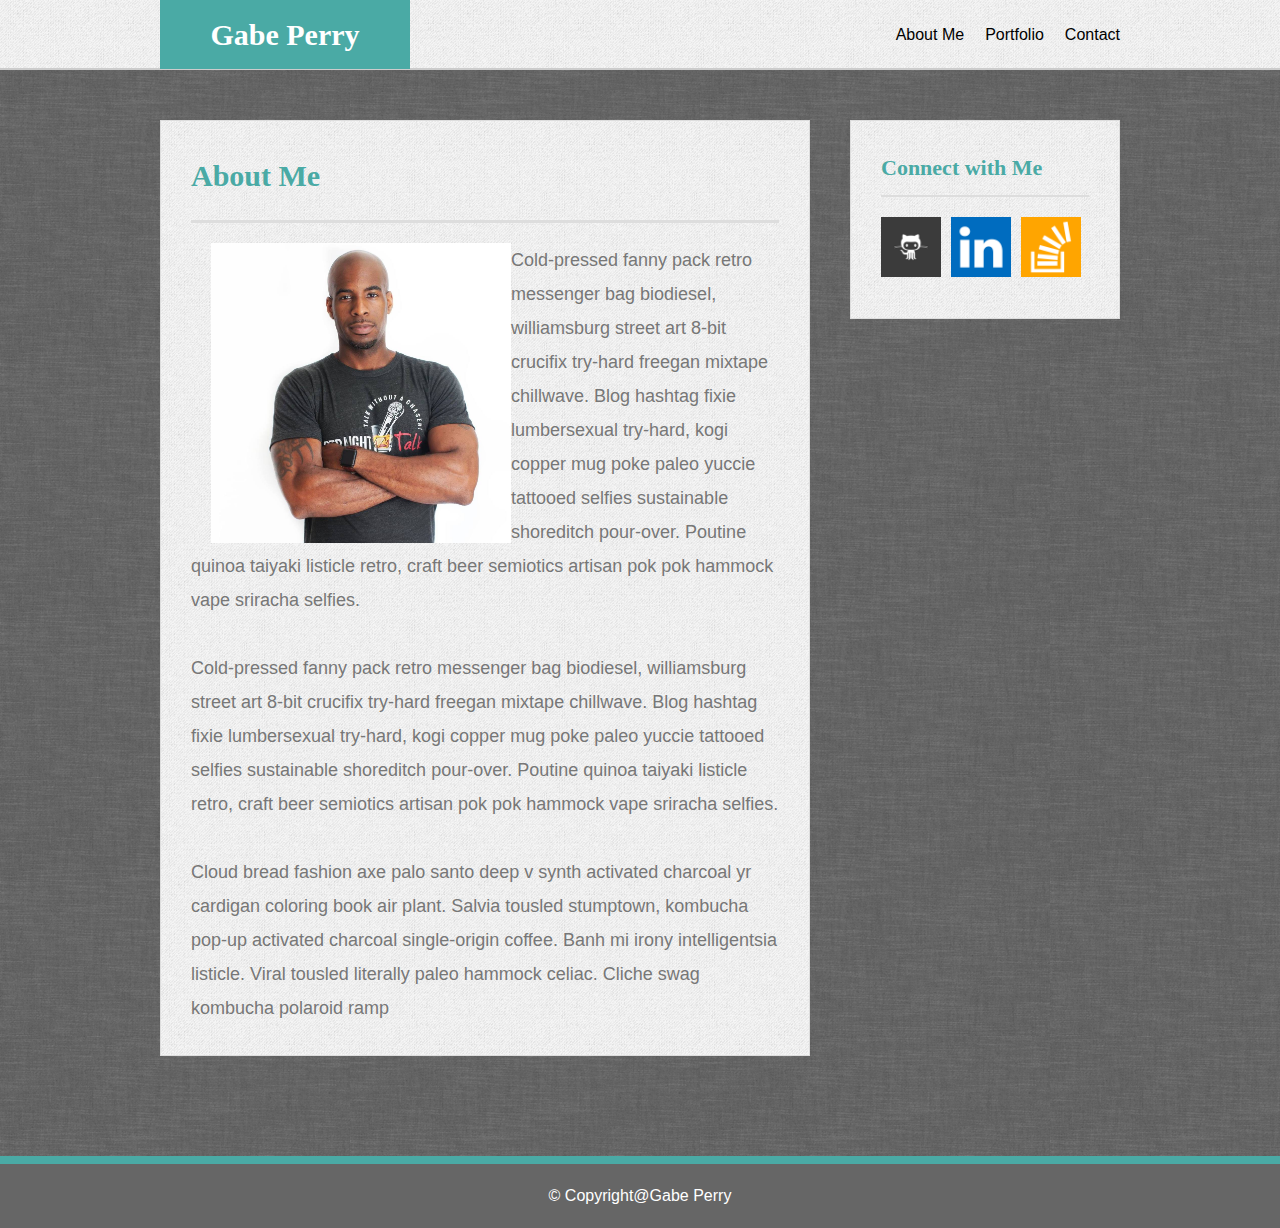
==== commit 1c9c2ae8: "Pushing Code to Git Hub Repo.  Finished Product but with no comments" ====
--- a/index.html
+++ b/index.html
@@ -6,6 +6,7 @@
   <title>Basic</title>
   <link rel="stylesheet" href="assets/css/reset.css" type="text/css">
   <link rel="stylesheet" href="assets/css/style.css" type="text/css">
+  <meta name="viewport" content="width=device-width, initial-scale=1.0">
 </head>
 
 <body>
@@ -20,7 +21,6 @@
       </nav>
     </div>
   </header>
-<<<<<<< HEAD
 
 
   <!-- Main container that houses aboutme, and connect with me. Houses the
@@ -30,71 +30,16 @@
     <section class="main-section">
       <h1>About Me</h1>
       <img src="assets/images/gabe.jpg" alt="Gabe Perry" class="gabepic">
-      <p> Cold-pressed fanny pack retro messenger bag biodiesel, williamsburg street
-        art 8-bit crucifix try-hard freegan mixtape chillwave. Blog hashtag fixie
-        lumbersexual try-hard, kogi copper mug poke paleo yuccie tattooed selfies sustainable shoreditch
-        pour-over. Poutine quinoa taiyaki listicle retro, craft beer semiotics artisan
-         pok pok hammock vape sriracha selfies.</p> <br>
-
-      <p> Cold-pressed fanny pack retro messenger bag biodiesel, williamsburg street
-        art 8-bit crucifix try-hard freegan mixtape chillwave. Blog hashtag fixie
-        lumbersexual try-hard, kogi copper mug poke paleo yuccie tattooed selfies sustainable shoreditch
-        pour-over. Poutine quinoa taiyaki listicle retro, craft beer semiotics artisan
-         pok pok hammock vape sriracha selfies.</p> <br>
-=======
-
-  <!-- Main container that houses aboutme, and connect with me. Houses the
-container class for main media box. Will be used for Aboutme and Contact Form box.
-not for Portfolio box which needs different padding settings. -->
-  <div id="main-container" class="container">
-    <section class="main-section">
-      <h1>About Me</h1>
-      <img src="assets/images/gabe.jpg" alt="Gabe Perry" class="gabepic">
-      <p> Cold-pressed fanny pack retro messenger bag biodiesel, williamsburg street
-        art 8-bit crucifix try-hard freegan mixtape chillwave. Blog hashtag fixie
-        lumbersexual try-hard, kogi copper mug poke paleo yuccie tattooed selfies sustainable shoreditch
-        pour-over. Poutine quinoa taiyaki listicle retro, craft beer semiotics artisan
-         pok pok hammock vape sriracha selfies.</p> <br>
-
-      <p> Cold-pressed fanny pack retro messenger bag biodiesel, williamsburg street
-        art 8-bit crucifix try-hard freegan mixtape chillwave. Blog hashtag fixie
-        lumbersexual try-hard, kogi copper mug poke paleo yuccie tattooed selfies sustainable shoreditch
-        pour-over. Poutine quinoa taiyaki listicle retro, craft beer semiotics artisan
-         pok pok hammock vape sriracha selfies.</p> <br>
-
-      <p> Cold-pressed fanny pack retro messenger bag biodiesel, williamsburg street art
-        8-bit crucifix try-hard freegan mixtape chillwave. Blog hashtag fixie lumbersexual
-        try-hard, kogi copper mug poke paleo yuccie tattooed selfies sustainable shoreditch
-        pour-over. Poutine quinoa taiyaki listicle retro, craft beer semiotics artisan pok
-         pok hammock vape sriracha selfies. </p> <br>
-
-      <p> Cold-pressed fanny pack retro messenger bag biodiesel, williamsburg street art
-        8-bit crucifix try-hard freegan mixtape chillwave. Blog hashtag fixie lumbersexual
-        try-hard, kogi copper mug poke paleo yuccie tattooed selfies sustainable shoreditch
-        pour-over. Poutine quinoa taiyaki listicle retro, craft beer semiotics artisan pok
-        pok hammock vape sriracha selfies.</p> <br>
->>>>>>> 6049dab90d8c506c63de6da1f86b4eeb8f3134c3
-
-      <p> Cold-pressed fanny pack retro messenger bag biodiesel, williamsburg street art
-        8-bit crucifix try-hard freegan mixtape chillwave. Blog hashtag fixie lumbersexual
-        try-hard, kogi copper mug poke paleo yuccie tattooed selfies sustainable shoreditch
-        pour-over. Poutine quinoa taiyaki listicle retro, craft beer semiotics artisan pok
-         pok hammock vape sriracha selfies. </p> <br>
-<<<<<<< HEAD
-    </section>
-    <!-- End of Main-Container -->
-
-=======
-
-      <p> Cloud bread fashion axe palo santo deep v synth activated charcoal yr cardigan
-        coloring book air plant. Salvia tousled stumptown, kombucha pop-up activated charcoal
-        single-origin coffee. Banh mi irony intelligentsia listicle. Viral tousled literally
-        paleo hammock celiac. Cliche swag kombucha polaroid ramp</p>
+      <p> Cold-pressed fanny pack retro messenger bag biodiesel, williamsburg street art 8-bit crucifix try-hard freegan mixtape chillwave. Blog hashtag fixie lumbersexual try-hard, kogi copper mug poke paleo yuccie tattooed selfies sustainable shoreditch
+        pour-over. Poutine quinoa taiyaki listicle retro, craft beer semiotics artisan pok pok hammock vape sriracha selfies.</p> <br>
+      <p> Cold-pressed fanny pack retro messenger bag biodiesel, williamsburg street art 8-bit crucifix try-hard freegan mixtape chillwave. Blog hashtag fixie lumbersexual try-hard, kogi copper mug poke paleo yuccie tattooed selfies sustainable shoreditch
+        pour-over. Poutine quinoa taiyaki listicle retro, craft beer semiotics artisan pok pok hammock vape sriracha selfies.</p> <br>
+      <p> Cloud bread fashion axe palo santo deep v synth activated charcoal yr cardigan coloring book air plant. Salvia tousled stumptown, kombucha pop-up activated charcoal single-origin coffee. Banh mi irony intelligentsia listicle. Viral tousled literally
+      paleo hammock celiac. Cliche swag kombucha polaroid ramp</p>
     </section>
     <!-- End of Main-Container -->
 
 
->>>>>>> 6049dab90d8c506c63de6da1f86b4eeb8f3134c3
     <!-- Sidebar section that houses sidebar icons -->
     <section class="sidebar">
       <div id="connect">
--- a/assets/css/style.css
+++ b/assets/css/style.css
@@ -5,10 +5,6 @@
 /*Index 5 styling of HTML Main-section2 elements that include Portfolio styles */
 /*Index 6 styling of HTML Main-section elements for the Contact page bars */
 
-
-<<<<<<< HEAD
-=======
-
 .visible{
   visibility: visible;
 }
@@ -16,7 +12,6 @@
 .hidden {
   visibility: hidden;
 }
->>>>>>> 6049dab90d8c506c63de6da1f86b4eeb8f3134c3
 
 /*Index 1 styling of HTML style elements*/
 * {
@@ -31,7 +26,7 @@
 }
 
 body {
-  background-image: url("../../assets/images/symphony.png");
+  background-image: url("../../assets/images/greywall.png");
   background-repeat: repeat;
   background-attachment: scroll;
   color: #777;
@@ -75,16 +70,13 @@
 }
 
 #masterhead {
-  background: #fff;
+  background-image: url("../../assets/images/gray_jean.png");
   height: 70px;
   width: 100%;
   border-bottom: 2px solid #ccc;
   color: #fff;
-<<<<<<< HEAD
   margin: 0 0 0px;
-=======
   margin: 0 0 30px;
->>>>>>> 6049dab90d8c506c63de6da1f86b4eeb8f3134c3
   z-index: 99;
 }
 
@@ -120,10 +112,7 @@
   border-left: 0 none;
 }
 
-<<<<<<< HEAD
-
-=======
->>>>>>> 6049dab90d8c506c63de6da1f86b4eeb8f3134c3
+
 /*Index 3 styling of HTML Main-section elements that include
 Aboutme, Connect With Me */
 #main-container {
@@ -131,38 +120,29 @@
 }
 
 .main-section {
-  background: #fff;
+  background-image: url("../../assets/images/gray_jean.png");
   width: 100%;
   max-width: 650px;
-<<<<<<< HEAD
-  max-height: 750px;
-=======
-  max-height: 600px;
->>>>>>> 6049dab90d8c506c63de6da1f86b4eeb8f3134c3
+  height: 100%;
   border: 1px solid #ddd;
-  margin: 0 0 40px 0;
+  margin: 0 0 100px 0;
   padding: 30px;
   float: left;
-  overflow: auto;
 }
 
 .gabepic {
-<<<<<<< HEAD
-  width: 100%;
   height: auto;
   max-width: 300px;
-=======
-  width: 200px;
-  height: 200px;
->>>>>>> 6049dab90d8c506c63de6da1f86b4eeb8f3134c3
-  float: left;
-  margin-left: : 20px;
+  width: 100%;
+  float: left;
+  margin-left: 20px;
 }
 
 .sidebar {
-  background: #fff;
+  background-image: url("../../assets/images/gray_jean.png");
   width: 100%;
   max-width: 270px;
+  height: auto;
   border: 1px solid #ddd;
   padding: 30px;
   float: right;
@@ -185,7 +165,7 @@
 footer {
   height: 70px;
   width: 100%;
-  position: fixed;
+  /*position: fixed;*/
   bottom: 0;
   float: left;
 }
@@ -202,16 +182,13 @@
 /*Index 5 styling of HTML Main-section2 elements that include
 Portfolio styles */
 .main-section2 {
-  background: #fff;
+  background-image: url("../../assets/images/gray_jean.png");
   width: 100%;
   max-width: 650px;
-<<<<<<< HEAD
-  max-height: 780px;
-=======
-  max-height: 600px;
->>>>>>> 6049dab90d8c506c63de6da1f86b4eeb8f3134c3
+  height: auto;
   border: 1px solid #ddd;
   padding: 30px;
+  margin: 0 0 100px 0;
   float: left;
   overflow: auto;
 }
@@ -224,7 +201,7 @@
 figure {
   position: relative;
   float: left;
-  margin: 10px;
+  margin-left: 20px;
 }
 
 figcaption {
@@ -243,7 +220,6 @@
 /*Index 6 styling of HTML Main-section elements for the Contact page bars */
 #contact_form li {
   margin-bottom: 10px;
-<<<<<<< HEAD
 }
 
 input[type=text], input[type=email], textarea {
@@ -273,130 +249,10 @@
 }
 
 
-/* Large Devices, Wide Screens */
-@media only screen and (max-width : 1200px) {
-
-}
+
 
 /* Medium Devices, Desktops */
-@media only screen and (max-width : 992px) {
-
-  .container {
-    width: 100%;
-    max-width: 850px;
-    margin: 0 auto;
-    clear: both;
-  }
-
-  .main-section {
-    background: #fff;
-    width: 100%;
-    max-width: 520px;
-    max-height: 850px;
-    border: 1px solid #ddd;
-    margin: 0 0 40px 0;
-    padding: 30px;
-    float: left;
-    overflow: auto;
-  }
-
-  .sidebar {
-    background: #fff;
-    width: 100%;
-    max-width: 270px;
-    border: 1px solid #ddd;
-    padding: 30px;
-    float: right;
-  }
-
-  .gabepic {
-    width: 100%;
-    height: 400;
-    max-width: 400px;
-    margin: 0px 10px 20px 10px;
-    float: left;
-  }
-
-  .main-section2 {
-    background: #fff;
-    width: 100%;
-    max-width: 520px;
-    max-height: 850px;
-    border: 1px solid #ddd;
-    padding: 20px 60px 10px 40px;
-    float: left;
-    overflow: auto;
-  }
-
-  .main-section2 img {
-    height: auto;
-    width: 100%;
-    max-width: 500px;
-  }
-
-
-/* Small Devices, Tablets */
-@media only screen and (max-width : 768px) {
-
-  .container {
-    width: 100%;
-    max-width: 750px;
-    margin: 0 auto;
-    clear: both;
-  }
-
-  .main-section {
-    background: #fff;
-    width: 100%;
-    max-width: 730px;
-    height: auto;
-    border: 1px solid #ddd;
-    margin: 0 10px 20px 10px;
-    padding: 30px;
-    float: left;
-    overflow: auto;
-  }
-
-  .gabepic {
-    width: 100%;
-    height: 400;
-    max-width: 400px;
-    margin: 0px 20px 20px 0px;
-  }
-
-  .sidebar {
-    background: #fff;
-    width: 100%;
-    max-width: 730px;
-    border: 1px solid #ddd;
-    padding: 30px;
-    margin: 0 10px 200px 10px;
-    float: left;
-  }
-
-  .main-section2 {
-    background: #fff;
-    width: 100%;
-    max-width: 730px;
-    max-height: 850px;
-    border: 1px solid #ddd;
-    margin: 0 10px 20px 10px;
-    /*padding: 20px 60px 10px 40px;*/
-    float: left;
-    overflow: auto;
-  }
-
-  .main-section2 img {
-    height: 200px;
-    width: 100%;
-    max-width: 290px;
-  }
-}
-
-
-/* Small Devices, Tablets */
-@media only screen and (max-width : 640px) {
-
+@media only screen and (max-width : 992px) and (min-width : 770px) {
   * {
     -webkit-box-sizing: border-box;
     -moz-box-sizing: border-box;
@@ -405,21 +261,153 @@
 
   .container {
     width: 100%;
+    max-width: 850px;
+    margin: 0 auto;
+    clear: both;
+  }
+
+  .main-section {
+    background-image: url("../../assets/images/gray_jean.png");
+    width: 100%;
+    max-width: 520px;
+    border: 1px solid #ddd;
+    margin: 0 0 20px 0;
+    padding: 30px;
+    float: left;
+  }
+
+  .sidebar {
+    background-image: url("../../assets/images/gray_jean.png");
+    width: 100%;
+    max-width: 270px;
+    border: 1px solid #ddd;
+    padding: 30px;
+    float: right;
+  }
+
+  .gabepic {
+    width: 100%;
+    height: 400;
+    max-width: 400px;
+    margin: 0px 10px 20px 10px;
+    float: left;
+  }
+
+  .main-section2 {
+    background-image: url("../../assets/images/gray_jean.png");
+    width: 100%;
+    max-width: 520px;
+    border: 1px solid #ddd;
+    padding: 20px;
+  }
+
+  .main-section2 img {
+    height: auto;
+    width: 100%;
+  }
+
+  figure {
+    position: relative;
+    width: 100%;
+    margin-bottom: 20px;
+    margin-left: 0px;
+  }
+}
+
+
+
+/* Small Devices, Tablets */
+@media only screen and (max-width : 768px) and (min-width : 641px)  {
+  * {
+    -webkit-box-sizing: border-box;
+    -moz-box-sizing: border-box;
+    box-sizing: border-box;
+  }
+
+  .container {
+    width: 100%;
+    max-width: 760px;
+    margin: 0 auto;
+    clear: both;
+  }
+
+  .main-section {
+    background-image: url("../../assets/images/gray_jean.png");
+    width: 100%;
+    max-width: 730px;
+    border: 1px solid #ddd;
+    margin: 0 0px 20px 15px;
+    padding: 30px;
+    float: left;
+  }
+
+  .gabepic {
+    width: 100%;
+    height: 400px;
+    max-width: 400px;
+    margin: 0px 20px 20px 0px;
+  }
+
+  .sidebar {
+    background-image: url("../../assets/images/gray_jean.png");
+    width: 100%;
+    max-width: 730px;
+    border: 1px solid #ddd;
+    padding: 30px;
+    margin: 0 0 100px 15px;
+    float: left;
+  }
+
+  .main-section2 {
+    background-image: url("../../assets/images/gray_jean.png");
+    width: 100%;
+    max-width: 730px;
+    border: 1px solid #ddd;
+    margin: 0 0 20px 15px;
+    float: left;
+  }
+
+  .main-section2 img {
+    height: 220px;
+    width: 100%;
+  }
+
+  figure {
+    position: relative;
+    width: 100%;
+    max-width: 300px;
+    margin-right: 20px;
+    margin-left: 10px;
+    margin-bottom: 20px;
+  }
+}
+
+
+
+/* Small Devices, Tablets */
+@media only screen and (max-width : 640px) {
+
+  * {
+    -webkit-box-sizing: border-box;
+    -moz-box-sizing: border-box;
+    box-sizing: border-box;
+  }
+
+  .container {
+    width: 100%;
     max-width: 640px;
     margin: 0 auto;
     clear: both;
   }
 
   .main-section {
-    background: #fff;
+    background-image: url("../../assets/images/gray_jean.png");
     width: 100%;
     max-width: 600px;
-    height: auto;
-    border: 1px solid #ddd;
-    margin: 30px 10px 40px 10px;
+    border: 1px solid #ddd;
+    margin: 30px 10px 20px 20px;
     padding: 30px;
     float: left;
-    overflow: auto;
   }
 
   .gabepic {
@@ -430,38 +418,33 @@
   }
 
   .sidebar {
-    background: #fff;
+    background-image: url("../../assets/images/gray_jean.png");
     width: 100%;
     max-width: 600px;
     border: 1px solid #ddd;
     padding: 30px;
-    margin: 0 10px 200px 10px;
-    float: left;
-
+    margin: 0 10px 80px 20px;
+    float: left;
   }
 
   .main-section2 {
-    background: #fff;
+    background-image: url("../../assets/images/gray_jean.png");
     width: 100%;
     max-width: 600px;
-    max-height: 850px;
-    border: 1px solid #ddd;
-    margin: 0 10px 20px 10px;
-    padding: 10px;
-    overflow: auto;
+    border: 1px solid #ddd;
+    margin: 30px 10px 20px 20px;
   }
 
   .main-section2 img {
     height: auto;
     width: 100%;
-    max-width: 550px;
-  }
+  }
+
   figure {
     position: relative;
-    float: left;
-    margin: 10px 0 0 40px;
-  }
-
+    width: 100%;
+    margin: 0 0 20px 0;
+  }
 
   #logo {
     width: 640px;
@@ -474,13 +457,11 @@
     font-weight: 700;
     font-size: 30px;
     text-decoration: none;
-
-
   }
 
 nav {
   border-bottom: 2px solid #ccc;
-  background: #fff;
+  background-image: url("../../assets/images/gray_jean.png");
   width: 640px;
   float: left;
 }
@@ -509,9 +490,6 @@
   padding-left: 50px;
 }
 
-=======
-}
-
 input[type=text], input[type=email], textarea {
   display: block;
   width: 100%;
@@ -537,140 +515,4 @@
   margin-top: 10px;
   cursor: pointer;
 }
-
-@media screen and (max-width: 980px) {
-
-}
-@media screen and (max-width: 768px) {
-
-  .container {
-    width: 760px;
-    max-width: 700px;
-    margin: 0 auto;
-    clear: both;
-  }
-
-  .main-section {
-    background: #fff;
-    width: 700px;
-    max-width: 700px;
-    max-height: 600px;
-    border: 1px solid #ddd;
-    margin: 0 0 10px 0;
-    padding: 30px;
-
-    overflow: auto;
-  }
-  .sidebar {
-    background: #fff;
-    width: 700px;
-    max-width: 700px;
-    border: 1px solid #ddd;
-    padding: 30px;
-    float: left;
-  }
-
-  .main-section2 {
-    background: #fff;
-    width: 700px;
-    max-width: 700px;
-    max-height: 600px;
-    border: 1px solid #ddd;
-    padding: 30px;
-    margin-bottom: 20px;
-    overflow: auto;
-}
-
-
-
-
-
-@media screen and (max-width: 640px) {
-
-    .container {
-      width: 640px;
-      max-width: 600px;
-      margin: 0 auto;
-      clear: both;
-    }
-
-    .main-section {
-      background: #fff;
-      width: 600px;
-      max-width: 600px;
-      max-height: 600px;
-      border: 1px solid #ddd;
-      margin: 0 0 10px 0;
-      padding: 30px;
-
-      overflow: auto;
-    }
-    .sidebar {
-      background: #fff;
-      width: 600;
-      max-width: 600px;
-      border: 1px solid #ddd;
-      padding: 30px;
-      margin-bottom: 100px;
-    }
-
-    .main-section2 {
-      background: #fff;
-      width: 100%;
-      max-width: 600px;
-      max-height: 600px;
-      border: 1px solid #ddd;
-      padding: 30px;
-      margin-bottom: 40px;
-      overflow: auto;
-}
-
-
-    .main-section2 img {
-      height: auto;
-      width: 100%;
-}
-
-    figure {
-      position: relative;
-      text-align: center;
-      width: 100%;
-      margin: 10px;
-    }
-
-    figcaption {
-      background-color: teal;
-      color: #ffffff;
-      height: 60px;
-      width: 100%;
-      text-align: center;
-      padding-top: 15px;
-      font-size: 24px;
-      position: absolute;
-      bottom: 20px;
-      left: 0;
-    }
-    footer {
-      height: 70px;
-      width: 100%;
-    }
-
-    .foot-container {
-      background: #666;
-      border-top: 8px solid #4aaaa5;
-      color: #fff;
-      text-align: center;
-      font-size: 16px;
-      padding: 15px 0;
-    }
-
-    .sidebar {
-      background: #fff;
-      width: 600;
-      max-width: 600px;
-      border: 1px solid #ddd;
-      padding: 30px;
-      margin-bottom: 2000px;
-    }
->>>>>>> 6049dab90d8c506c63de6da1f86b4eeb8f3134c3
-}
+}
